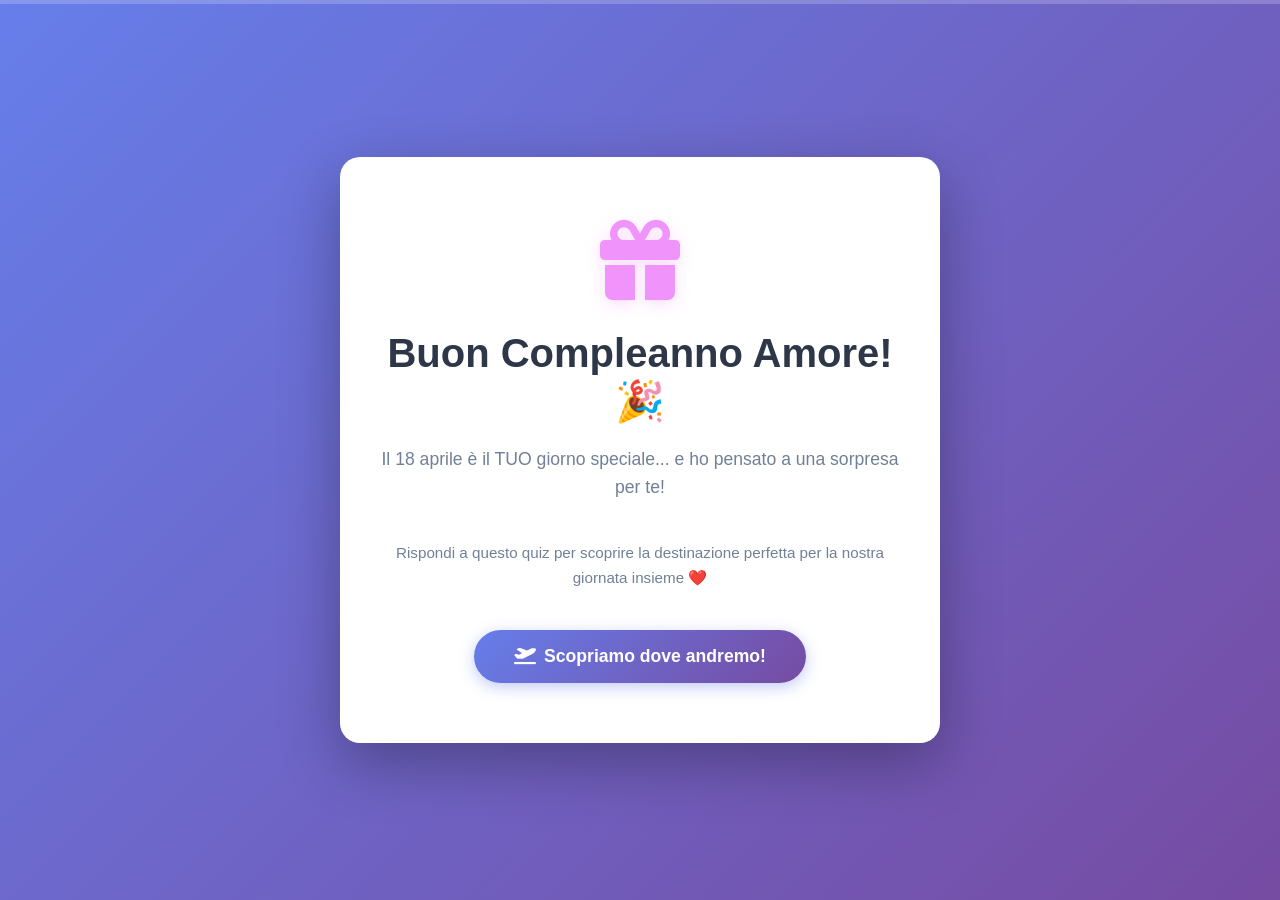
==== index.html @ 21a479e3 "Quiz compleanno iniziale" ====
<!DOCTYPE html>
<html lang="it">
<head>
    <meta charset="UTF-8">
    <meta name="viewport" content="width=device-width, initial-scale=1.0">
    <title>Quiz per Te ❤️</title>
    <link rel="stylesheet" href="style.css">
    <link rel="stylesheet" href="https://cdnjs.cloudflare.com/ajax/libs/font-awesome/6.4.0/css/all.min.css">
</head>
<body>
    <!-- Progress Bar -->
    <div class="progress-bar">
        <div class="progress-fill" id="progressFill"></div>
    </div>

    <div class="container">
        <!-- Screen 1: Welcome -->
        <div class="screen active" id="screen0">
            <div style="text-align: center;">
                <div class="icon-large">
                    <i class="fas fa-gift" style="color: #f093fb;"></i>
                </div>
                <h1>Buon Compleanno Amore! 🎉</h1>
                <p>Il 18 aprile è il TUO giorno speciale... e ho pensato a una sorpresa per te!</p>
                <p style="font-size: 0.95em; color: #718096;">Rispondi a questo quiz per scoprire la destinazione perfetta per la nostra giornata insieme ❤️</p>
                <button class="btn" onclick="nextScreen()">
                    <i class="fas fa-plane-departure" style="margin-right: 8px;"></i>Scopriamo dove andremo!
                </button>
            </div>
        </div>

        <!-- Screen 2: Question 1 -->
        <div class="screen" id="screen1">
            <div class="question-number"><i class="fas fa-circle-notch" style="margin-right: 8px;"></i>Domanda 1 di 6</div>
            <h2>La giornata perfetta per te è:</h2>
            <div class="options">
                <div class="option" onclick="selectAnswer(1, 'isola', this)">
                    🏝️ Natura e acqua cristallina
                </div>
                <div class="option" onclick="selectAnswer(1, 'menton', this)">
                    🌸 Casette colorate e relax
                </div>
                <div class="option" onclick="selectAnswer(1, 'nice', this)">
                    🌆 Vicoli vivi, mercato e atmosfera locale
                </div>
                <div class="option" onclick="selectAnswer(1, 'antibes', this)">
                    🌊 Mare + centro vivace
                </div>
                <div class="option" onclick="selectAnswer(1, 'eze', this)">
                    🌅 Borgo romantico con vista mozzafiato
                </div>
                <div class="option" onclick="selectAnswer(1, 'cannes', this)">
                    ✨ Passeggiata elegante sul lungomare
                </div>
            </div>
            <button class="btn" id="btn1" disabled onclick="nextScreen()">
                Avanti <i class="fas fa-arrow-right" style="margin-left: 8px;"></i>
            </button>
        </div>

        <!-- Screen 3: Question 2 -->
        <div class="screen" id="screen2">
            <div class="question-number"><i class="fas fa-circle-notch" style="margin-right: 8px;"></i>Domanda 2 di 6</div>
            <h2>Cosa ti piacerebbe fare di più?</h2>
            <div class="options">
                <div class="option" onclick="selectAnswer(2, 'antibes', this)">
                    🍹 Girare tra porto e locali
                </div>
                <div class="option" onclick="selectAnswer(2, 'nice', this)">
                    🥐 Girare tra vicoli e mangiare cose tipiche
                </div>
                <div class="option" onclick="selectAnswer(2, 'isola', this)">
                    🌿 Camminare nella natura e fare il bagno
                </div>
                <div class="option" onclick="selectAnswer(2, 'eze', this)">
                    💕 Perderti in un posto romantico
                </div>
                <div class="option" onclick="selectAnswer(2, 'menton', this)">
                    🚶‍♀️ Passeggiata rilassata
                </div>
                <div class="option" onclick="selectAnswer(2, 'cannes', this)">
                    🛍️ Shopping e aperitivo
                </div>
            </div>
            <button class="btn" id="btn2" disabled onclick="nextScreen()">
                Avanti <i class="fas fa-arrow-right" style="margin-left: 8px;"></i>
            </button>
        </div>

        <!-- Screen 4: Question 3 -->
        <div class="screen" id="screen3">
            <div class="question-number"><i class="fas fa-circle-notch" style="margin-right: 8px;"></i>Domanda 3 di 6</div>
            <h2>Che panorama ti emoziona di più?</h2>
            <div class="options">
                <div class="option" onclick="selectAnswer(3, 'menton', this)">
                    🌈 Case colorate
                </div>
                <div class="option" onclick="selectAnswer(3, 'eze', this)">
                    🔥 Vista dall'alto spettacolare
                </div>
                <div class="option" onclick="selectAnswer(3, 'nice', this)">
                    🌇 Vista città + mare dall'alto
                </div>
                <div class="option" onclick="selectAnswer(3, 'antibes', this)">
                    ⛵ Porto e barche
                </div>
                <div class="option" onclick="selectAnswer(3, 'isola', this)">
                    💎 Mare limpido selvaggio
                </div>
                <div class="option" onclick="selectAnswer(3, 'cannes', this)">
                    🏖️ Lungomare elegante
                </div>
            </div>
            <button class="btn" id="btn3" disabled onclick="nextScreen()">
                Avanti <i class="fas fa-arrow-right" style="margin-left: 8px;"></i>
            </button>
        </div>

        <!-- Screen 5: Question 4 -->
        <div class="screen" id="screen4">
            <div class="question-number"><i class="fas fa-circle-notch" style="margin-right: 8px;"></i>Domanda 4 di 6</div>
            <h2>Il pranzo ideale è:</h2>
            <div class="options">
                <div class="option" onclick="selectAnswer(4, 'antibes', this)">
                    🍕 Ristorante sul porto
                </div>
                <div class="option" onclick="selectAnswer(4, 'nice', this)">
                    🥐 Street food / bistrot locale
                </div>
                <div class="option" onclick="selectAnswer(4, 'cannes', this)">
                    🥂 Locale chic
                </div>
                <div class="option" onclick="selectAnswer(4, 'eze', this)">
                    🍷 Ristorante romantico con vista
                </div>
                <div class="option" onclick="selectAnswer(4, 'isola', this)">
                    🥪 Picnic vista mare
                </div>
                <div class="option" onclick="selectAnswer(4, 'menton', this)">
                    🍝 Trattoria tranquilla e tipica
                </div>
            </div>
            <button class="btn" id="btn4" disabled onclick="nextScreen()">
                Avanti <i class="fas fa-arrow-right" style="margin-left: 8px;"></i>
            </button>
        </div>

        <!-- Screen 6: Question 5 -->
        <div class="screen" id="screen5">
            <div class="question-number"><i class="fas fa-circle-notch" style="margin-right: 8px;"></i>Domanda 5 di 6</div>
            <h2>Il tuo livello di energia oggi è:</h2>
            <div class="options">
                <div class="option" onclick="selectAnswer(5, 'eze', this)">
                    💫 Voglia di qualcosa di speciale
                </div>
                <div class="option" onclick="selectAnswer(5, 'nice', this)">
                    ⚖️ Mix tra relax e scoperta
                </div>
                <div class="option" onclick="selectAnswer(5, 'cannes', this)">
                    💃 Energia e vita
                </div>
                <div class="option" onclick="selectAnswer(5, 'antibes', this)">
                    😎 Tranquillo ma con movimento
                </div>
                <div class="option" onclick="selectAnswer(5, 'isola', this)">
                    🌿 Staccare da tutto
                </div>
                <div class="option" onclick="selectAnswer(5, 'menton', this)">
                    😌 Relax totale
                </div>
            </div>
            <button class="btn" id="btn5" disabled onclick="nextScreen()">
                Avanti <i class="fas fa-arrow-right" style="margin-left: 8px;"></i>
            </button>
        </div>

        <!-- Screen 7: Question 6 -->
        <div class="screen" id="screen6">
            <div class="question-number"><i class="fas fa-circle-notch" style="margin-right: 8px;"></i>Domanda 6 di 6</div>
            <h2>La serata perfetta è:</h2>
            <div class="options">
                <div class="option" onclick="selectAnswer(6, 'isola', this)">
                    🌌 Silenzio totale
                </div>
                <div class="option" onclick="selectAnswer(6, 'nice', this)">
                    🌃 Passeggiata tra vicoli e locali
                </div>
                <div class="option" onclick="selectAnswer(6, 'antibes', this)">
                    🎉 Cena vivace
                </div>
                <div class="option" onclick="selectAnswer(6, 'menton', this)">
                    🌙 Cena tranquilla
                </div>
                <div class="option" onclick="selectAnswer(6, 'eze', this)">
                    🌅 Tramonto indimenticabile
                </div>
                <div class="option" onclick="selectAnswer(6, 'cannes', this)">
                    🍸 Aperitivo glamour
                </div>
            </div>
            <button class="btn" id="btn6" disabled onclick="nextScreen()">
                Scopri la destinazione! <i class="fas fa-map-marked-alt" style="margin-left: 8px;"></i>
            </button>
        </div>

        <!-- Screen 8: Final Result -->
        <div class="screen" id="screen7">
            <div class="final-message">
                <div class="icon-large">
                    <i class="fas fa-map-marker-alt" style="color: #f093fb;"></i>
                </div>
                <h1 style="font-size: 1.8em; margin-bottom: 15px;">Ok Amore, allora domani</h1>
                <h1 style="font-size: 1.5em; color: #a0aec0; margin-bottom: 25px;">la nostra destinazione perfetta è:</h1>
                <h1 id="destinationResult" style="font-size: 3em; color: #667eea; margin: 30px 0;"></h1>
                <p id="destinationIcon" style="font-size: 5em; margin: 20px 0;"></p>
                <p style="font-size: 1em; color: #718096; margin-top: 40px;">
                    <i class="fas fa-heart" style="color: #f093fb; margin-right: 8px;"></i>
                    Buon compleanno amore mio! ❤️
                </p>
            </div>
        </div>
    </div>

    <script src="script.js"></script>
</body>
</html>
---- style.css ----
* {
    margin: 0;
    padding: 0;
    box-sizing: border-box;
}

body {
    font-family: 'Segoe UI', Tahoma, Geneva, Verdana, sans-serif;
    background: linear-gradient(135deg, #667eea 0%, #764ba2 100%);
    min-height: 100vh;
    display: flex;
    justify-content: center;
    align-items: center;
    padding: 40px 20px;
    -webkit-tap-highlight-color: transparent;
    -webkit-touch-callout: none;
    -webkit-user-select: none;
    user-select: none;
}

.container {
    width: 100%;
    max-width: 600px;
}

/* Progress bar */
.progress-bar {
    position: fixed;
    top: 0;
    left: 0;
    width: 100%;
    height: 4px;
    background: rgba(255, 255, 255, 0.2);
    z-index: 1000;
}

.progress-fill {
    height: 100%;
    background: linear-gradient(90deg, #f093fb 0%, #f5576c 100%);
    transition: width 0.6s cubic-bezier(0.4, 0, 0.2, 1);
    width: 0%;
}

/* Screen styling */
.screen {
    background: white;
    border-radius: 20px;
    padding: 60px 40px;
    box-shadow: 0 20px 60px rgba(0, 0, 0, 0.3);
    opacity: 0;
    transform: translateY(30px);
    transition: all 0.6s cubic-bezier(0.4, 0, 0.2, 1);
    display: none;
}

.screen.active {
    display: block;
    opacity: 1;
    transform: translateY(0);
}

.screen.exiting {
    opacity: 0;
    transform: translateY(-30px);
}

/* Typography */
h1 {
    font-size: 2.5em;
    color: #2d3748;
    margin-bottom: 20px;
    line-height: 1.2;
}

h2 {
    font-size: 1.8em;
    color: #2d3748;
    margin-bottom: 30px;
    line-height: 1.3;
}

p {
    font-size: 1.1em;
    color: #718096;
    line-height: 1.6;
    margin-bottom: 40px;
}

/* Buttons */
.btn {
    background: linear-gradient(135deg, #667eea 0%, #764ba2 100%);
    color: white;
    border: none;
    padding: 16px 40px;
    font-size: 1.1em;
    border-radius: 50px;
    cursor: pointer;
    transition: all 0.3s ease;
    font-weight: 600;
    box-shadow: 0 4px 15px rgba(102, 126, 234, 0.4);
}

.btn:hover {
    transform: translateY(-2px);
    box-shadow: 0 6px 20px rgba(102, 126, 234, 0.6);
}

.btn:active {
    transform: scale(0.95);
}

.btn:disabled {
    opacity: 0.5;
    cursor: not-allowed;
}

/* Answer options */
.options {
    display: flex;
    flex-direction: column;
    gap: 15px;
    margin-bottom: 40px;
}

.option {
    background: #f7fafc;
    border: 2px solid #e2e8f0;
    padding: 20px 25px;
    border-radius: 12px;
    cursor: pointer;
    transition: all 0.3s ease;
    font-size: 1.1em;
    color: #2d3748;
    text-align: left;
    min-height: 60px;
    display: flex;
    align-items: center;
}

.option i {
    font-size: 1.3em;
    transition: transform 0.3s ease;
}

.option:hover i {
    transform: scale(1.1);
}

.option:hover {
    border-color: #667eea;
    background: #edf2f7;
    transform: translateX(5px);
}

.option:active {
 

.option.selected i {
    color: white !important;
    transform: scale(1.15);
}   transform: scale(0.98);
    background: #e2e8f0;
}

.option.selected {
    background: linear-gradient(135deg, #667eea 0%, #764ba2 100%);
    border-color: #667eea;
    color: white;
    transform: translateX(5px);
}

.option.selected:active {
    transform: scale(0.98) translateX(5px);
}

/* Emoji decorations */
.emoji {
    font-size: 4em;
    margin-bottom: 20px;
    display: inline-block;
    animation: float 3s ease-in-out infinite;
}

/* Icon decorations */
.icon-large {
    font-size: 5em;
    margin-bottom: 20px;
    display: inline-block;
    animation: float 3s ease-in-out infinite;
}

.icon-large i {
    filter: drop-shadow(0 4px 8px rgba(240, 147, 251, 0.3));
}

@keyframes float {
    0%, 100% { transform: translateY(0px); }
    50% { transform: translateY(-10px); }
}

/* Question number */
.question-number {
    color: #a0aec0;
    font-size: 0.9em;
    margin-bottom: 15px;
    font-weight: 600;
}

/* Final screen styling */
.final-message {
    text-align: center;
}

.heart-animation {
    font-size: 6em;
    animation: heartbeat 1.5s ease-in-out infinite;
}

.heart-animation i {
    filter: drop-shadow(0 4px 12px rgba(240, 147, 251, 0.4));
}

@keyframes heartbeat {
    0%, 100% { transform: scale(1); }
    10%, 30% { transform: scale(1.1); }
    20%, 40% { transform: scale(0.95); }
}

/* Responsive */
@media (max-width: 600px) {
    body {
        padding: 20px 15px;
    }

    .screen {
        padding: 40px 25px;
    }

    h1 {
        font-size: 2em;
    }

    h2 {
        font-size: 1.5em;
    }

    .emoji {
        font-size: 3em;
    }

    .option {
        padding: 18px 20px;
        font-size: 1em;
    }

    .btn {
        padding: 14px 35px;
        font-size: 1em;
        width: 100%;
    }
}
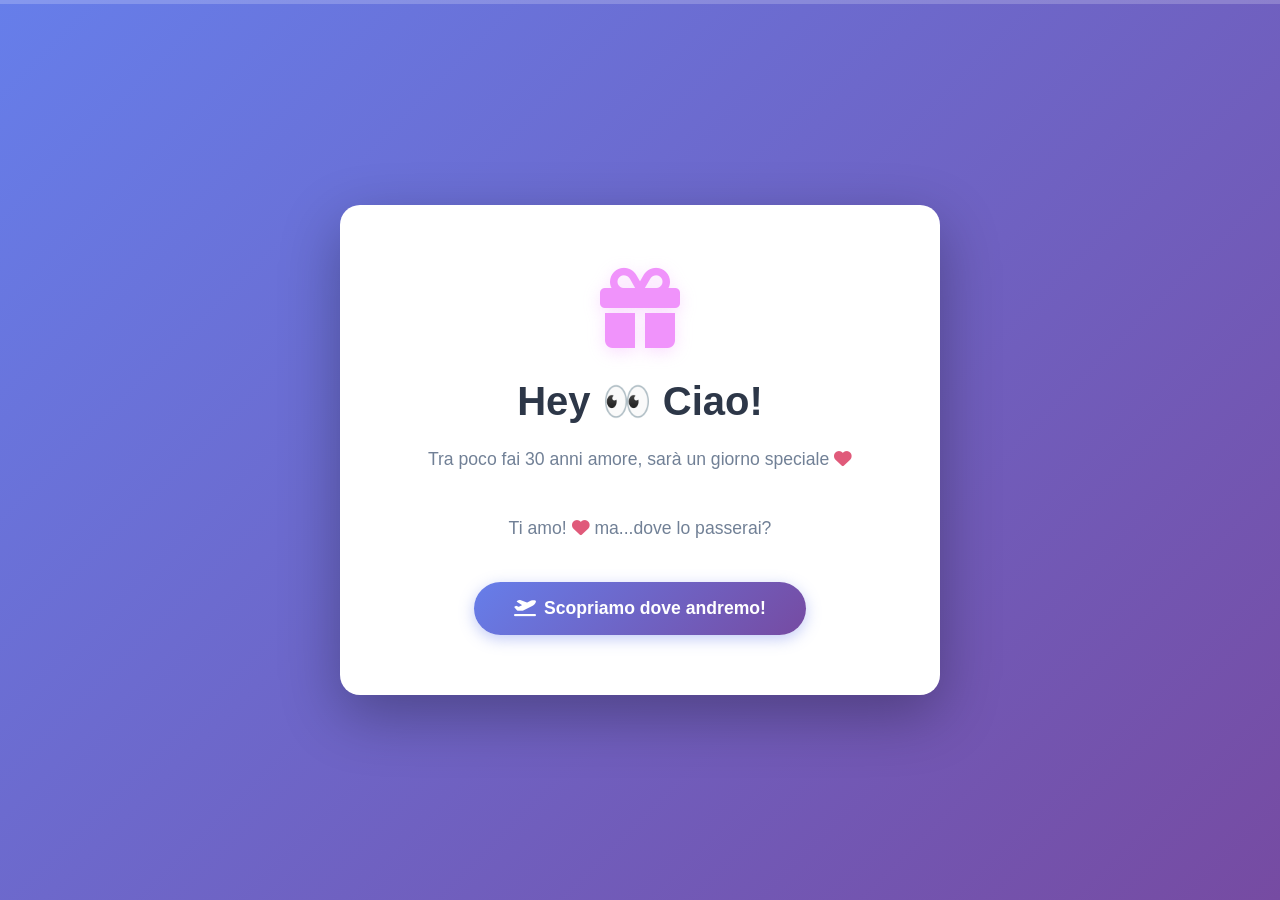
==== commit c7ae62bd: "modifiche al quiz" ====
--- a/index.html
+++ b/index.html
@@ -2,7 +2,7 @@
 <html lang="it">
 <head>
     <meta charset="UTF-8">
-    <meta name="viewport" content="width=device-width, initial-scale=1.0">
+    <meta name="viewport" content="width=device-width, initial-scale=1.0, viewport-fit=cover">
     <title>Quiz per Te ❤️</title>
     <link rel="stylesheet" href="style.css">
     <link rel="stylesheet" href="https://cdnjs.cloudflare.com/ajax/libs/font-awesome/6.4.0/css/all.min.css">
@@ -20,9 +20,9 @@
                 <div class="icon-large">
                     <i class="fas fa-gift" style="color: #f093fb;"></i>
                 </div>
-                <h1>Buon Compleanno Amore! 🎉</h1>
-                <p>Il 18 aprile è il TUO giorno speciale... e ho pensato a una sorpresa per te!</p>
-                <p style="font-size: 0.95em; color: #718096;">Rispondi a questo quiz per scoprire la destinazione perfetta per la nostra giornata insieme ❤️</p>
+                <h1>Hey 👀 Ciao!</h1>
+                <p>Tra poco fai 30 anni amore, sarà un giorno speciale <i class="fas fa-heart" style="color: #e05a7a;"></i></p>
+                <p>Ti amo! <i class="fas fa-heart" style="color: #e05a7a;"></i> ma...dove lo passerai?</p>
                 <button class="btn" onclick="nextScreen()">
                     <i class="fas fa-plane-departure" style="margin-right: 8px;"></i>Scopriamo dove andremo!
                 </button>
@@ -31,23 +31,23 @@
 
         <!-- Screen 2: Question 1 -->
         <div class="screen" id="screen1">
-            <div class="question-number"><i class="fas fa-circle-notch" style="margin-right: 8px;"></i>Domanda 1 di 6</div>
-            <h2>La giornata perfetta per te è:</h2>
+            <div class="question-number"><i class="fas fa-circle-notch" style="margin-right: 8px;"></i>Domanda 1 di 5</div>
+            <h2>Scegli 👀</h2>
             <div class="options">
                 <div class="option" onclick="selectAnswer(1, 'isola', this)">
                     🏝️ Natura e acqua cristallina
+                </div>
+                <div class="option" onclick="selectAnswer(1, 'eze', this)">
+                    🌅 Borgo romantico con vista mozzafiato
                 </div>
                 <div class="option" onclick="selectAnswer(1, 'menton', this)">
                     🌸 Casette colorate e relax
                 </div>
                 <div class="option" onclick="selectAnswer(1, 'nice', this)">
-                    🌆 Vicoli vivi, mercato e atmosfera locale
+                    🌆 Vicoli vivi, mercatini e atmosfera locale
                 </div>
                 <div class="option" onclick="selectAnswer(1, 'antibes', this)">
-                    🌊 Mare + centro vivace
-                </div>
-                <div class="option" onclick="selectAnswer(1, 'eze', this)">
-                    🌅 Borgo romantico con vista mozzafiato
+                    🌊 Vista Mare + Passeggiata in centro
                 </div>
                 <div class="option" onclick="selectAnswer(1, 'cannes', this)">
                     ✨ Passeggiata elegante sul lungomare
@@ -60,7 +60,7 @@
 
         <!-- Screen 3: Question 2 -->
         <div class="screen" id="screen2">
-            <div class="question-number"><i class="fas fa-circle-notch" style="margin-right: 8px;"></i>Domanda 2 di 6</div>
+            <div class="question-number"><i class="fas fa-circle-notch" style="margin-right: 8px;"></i>Domanda 2 di 5</div>
             <h2>Cosa ti piacerebbe fare di più?</h2>
             <div class="options">
                 <div class="option" onclick="selectAnswer(2, 'antibes', this)">
@@ -69,11 +69,11 @@
                 <div class="option" onclick="selectAnswer(2, 'nice', this)">
                     🥐 Girare tra vicoli e mangiare cose tipiche
                 </div>
+                <div class="option" onclick="selectAnswer(2, 'eze', this)">
+                    💕 Perderti in un posto romantico
+                </div>
                 <div class="option" onclick="selectAnswer(2, 'isola', this)">
                     🌿 Camminare nella natura e fare il bagno
-                </div>
-                <div class="option" onclick="selectAnswer(2, 'eze', this)">
-                    💕 Perderti in un posto romantico
                 </div>
                 <div class="option" onclick="selectAnswer(2, 'menton', this)">
                     🚶‍♀️ Passeggiata rilassata
@@ -89,17 +89,14 @@
 
         <!-- Screen 4: Question 3 -->
         <div class="screen" id="screen3">
-            <div class="question-number"><i class="fas fa-circle-notch" style="margin-right: 8px;"></i>Domanda 3 di 6</div>
-            <h2>Che panorama ti emoziona di più?</h2>
+            <div class="question-number"><i class="fas fa-circle-notch" style="margin-right: 8px;"></i>Domanda 3 di 5</div>
+            <h2>Che panorama vorresti?</h2>
             <div class="options">
                 <div class="option" onclick="selectAnswer(3, 'menton', this)">
-                    🌈 Case colorate
+                    🌈 Casette colorate
                 </div>
                 <div class="option" onclick="selectAnswer(3, 'eze', this)">
-                    🔥 Vista dall'alto spettacolare
-                </div>
-                <div class="option" onclick="selectAnswer(3, 'nice', this)">
-                    🌇 Vista città + mare dall'alto
+                    🌇 Vista dall'alto sul mare
                 </div>
                 <div class="option" onclick="selectAnswer(3, 'antibes', this)">
                     ⛵ Porto e barche
@@ -118,8 +115,8 @@
 
         <!-- Screen 5: Question 4 -->
         <div class="screen" id="screen4">
-            <div class="question-number"><i class="fas fa-circle-notch" style="margin-right: 8px;"></i>Domanda 4 di 6</div>
-            <h2>Il pranzo ideale è:</h2>
+            <div class="question-number"><i class="fas fa-circle-notch" style="margin-right: 8px;"></i>Domanda 4 di 5</div>
+            <h2>Pranzetto?</h2>
             <div class="options">
                 <div class="option" onclick="selectAnswer(4, 'antibes', this)">
                     🍕 Ristorante sul porto
@@ -131,7 +128,7 @@
                     🥂 Locale chic
                 </div>
                 <div class="option" onclick="selectAnswer(4, 'eze', this)">
-                    🍷 Ristorante romantico con vista
+                    🍷 Ristorantino con vista
                 </div>
                 <div class="option" onclick="selectAnswer(4, 'isola', this)">
                     🥪 Picnic vista mare
@@ -147,8 +144,8 @@
 
         <!-- Screen 6: Question 5 -->
         <div class="screen" id="screen5">
-            <div class="question-number"><i class="fas fa-circle-notch" style="margin-right: 8px;"></i>Domanda 5 di 6</div>
-            <h2>Il tuo livello di energia oggi è:</h2>
+            <div class="question-number"><i class="fas fa-circle-notch" style="margin-right: 8px;"></i>Domanda 5 di 5</div>
+            <h2>E cosa vorresti fare?</h2>
             <div class="options">
                 <div class="option" onclick="selectAnswer(5, 'eze', this)">
                     💫 Voglia di qualcosa di speciale
@@ -157,70 +154,45 @@
                     ⚖️ Mix tra relax e scoperta
                 </div>
                 <div class="option" onclick="selectAnswer(5, 'cannes', this)">
-                    💃 Energia e vita
+                    💃 La chicccc
                 </div>
                 <div class="option" onclick="selectAnswer(5, 'antibes', this)">
-                    😎 Tranquillo ma con movimento
+                    😎 Passeggiata in centro
                 </div>
                 <div class="option" onclick="selectAnswer(5, 'isola', this)">
                     🌿 Staccare da tutto
                 </div>
                 <div class="option" onclick="selectAnswer(5, 'menton', this)">
-                    😌 Relax totale
+                    😌 Giorna Relax
                 </div>
             </div>
             <button class="btn" id="btn5" disabled onclick="nextScreen()">
-                Avanti <i class="fas fa-arrow-right" style="margin-left: 8px;"></i>
-            </button>
-        </div>
-
-        <!-- Screen 7: Question 6 -->
-        <div class="screen" id="screen6">
-            <div class="question-number"><i class="fas fa-circle-notch" style="margin-right: 8px;"></i>Domanda 6 di 6</div>
-            <h2>La serata perfetta è:</h2>
-            <div class="options">
-                <div class="option" onclick="selectAnswer(6, 'isola', this)">
-                    🌌 Silenzio totale
-                </div>
-                <div class="option" onclick="selectAnswer(6, 'nice', this)">
-                    🌃 Passeggiata tra vicoli e locali
-                </div>
-                <div class="option" onclick="selectAnswer(6, 'antibes', this)">
-                    🎉 Cena vivace
-                </div>
-                <div class="option" onclick="selectAnswer(6, 'menton', this)">
-                    🌙 Cena tranquilla
-                </div>
-                <div class="option" onclick="selectAnswer(6, 'eze', this)">
-                    🌅 Tramonto indimenticabile
-                </div>
-                <div class="option" onclick="selectAnswer(6, 'cannes', this)">
-                    🍸 Aperitivo glamour
-                </div>
-            </div>
-            <button class="btn" id="btn6" disabled onclick="nextScreen()">
                 Scopri la destinazione! <i class="fas fa-map-marked-alt" style="margin-left: 8px;"></i>
             </button>
         </div>
 
-        <!-- Screen 8: Final Result -->
-        <div class="screen" id="screen7">
+        <!-- Screen 7: Final Result -->
+        <div class="screen" id="screen6">
             <div class="final-message">
                 <div class="icon-large">
                     <i class="fas fa-map-marker-alt" style="color: #f093fb;"></i>
                 </div>
-                <h1 style="font-size: 1.8em; margin-bottom: 15px;">Ok Amore, allora domani</h1>
-                <h1 style="font-size: 1.5em; color: #a0aec0; margin-bottom: 25px;">la nostra destinazione perfetta è:</h1>
-                <h1 id="destinationResult" style="font-size: 3em; color: #667eea; margin: 30px 0;"></h1>
-                <p id="destinationIcon" style="font-size: 5em; margin: 20px 0;"></p>
+                <h1 style="font-size: 1.8em; margin-bottom: 15px;">Ok Amore, hai deciso allora!</h1>
+                <h1 style="font-size: 1.5em; color: #a0aec0; margin-bottom: 25px;">la nostra destinazione sarà:</h1>
+                <h1 id="destinationResult" style="font-size: 3em; color: #667eea; margin: 30px 0;" aria-live="polite"></h1>
+                <img id="destinationImage" src="" alt="Destinazione" class="destination-img" style="display: none;">
+                <p id="destinationDescription" class="result-description"></p>
+                <button class="btn" type="button" onclick="restartQuiz()">
+                    <i class="fas fa-rotate-left" style="margin-right: 8px;"></i>Rifacciamo il quiz
+                </button>
                 <p style="font-size: 1em; color: #718096; margin-top: 40px;">
-                    <i class="fas fa-heart" style="color: #f093fb; margin-right: 8px;"></i>
-                    Buon compleanno amore mio! ❤️
+                    <i class="fas fa-heart" style="color: #f093fb; margin-right: 4px;"></i>
+                    Ti Amo topinaaaaaaa! <i class="fas fa-heart" style="color: #f093fb; margin-right: 4px;"></i>
                 </p>
             </div>
         </div>
     </div>
 
-    <script src="script.js"></script>
+    <script src="script.js?v=2"></script>
 </body>
 </html>
--- a/style.css
+++ b/style.css
@@ -4,14 +4,25 @@
     box-sizing: border-box;
 }
 
+:root {
+    --mobile-center-offset: 0px;
+}
+
 body {
     font-family: 'Segoe UI', Tahoma, Geneva, Verdana, sans-serif;
     background: linear-gradient(135deg, #667eea 0%, #764ba2 100%);
     min-height: 100vh;
+    min-height: calc(var(--vh, 1vh) * 100);
+    min-height: 100dvh;
     display: flex;
     justify-content: center;
     align-items: center;
-    padding: 40px 20px;
+    padding:
+        calc(40px + env(safe-area-inset-top))
+        calc(20px + env(safe-area-inset-right))
+        calc(40px + env(safe-area-inset-bottom))
+        calc(20px + env(safe-area-inset-left));
+    overflow-x: hidden;
     -webkit-tap-highlight-color: transparent;
     -webkit-touch-callout: none;
     -webkit-user-select: none;
@@ -21,6 +32,7 @@
 .container {
     width: 100%;
     max-width: 600px;
+    margin: 0 auto;
 }
 
 /* Progress bar */
@@ -153,13 +165,13 @@
 }
 
 .option:active {
- 
+    transform: scale(0.98);
+    background: #e2e8f0;
+}
 
 .option.selected i {
     color: white !important;
     transform: scale(1.15);
-}   transform: scale(0.98);
-    background: #e2e8f0;
 }
 
 .option.selected {
@@ -211,6 +223,16 @@
     text-align: center;
 }
 
+.result-description {
+    font-size: 1.05em;
+    color: #4a5568;
+    margin: 10px 0 30px;
+}
+
+.final-message .btn {
+    margin-top: 10px;
+}
+
 .heart-animation {
     font-size: 6em;
     animation: heartbeat 1.5s ease-in-out infinite;
@@ -226,13 +248,48 @@
     20%, 40% { transform: scale(0.95); }
 }
 
+/* Destination image */
+.destination-img {
+    width: 100%;
+    max-width: 400px;
+    height: 280px;
+    object-fit: cover;
+    border-radius: 20px;
+    box-shadow: 0 15px 35px rgba(0, 0, 0, 0.2);
+    margin: 25px auto 30px;
+    display: block;
+    animation: scaleIn 0.8s cubic-bezier(0.175, 0.885, 0.32, 1.275) forwards;
+}
+
+@keyframes scaleIn {
+    0% { transform: scale(0.8); opacity: 0; }
+    100% { transform: scale(1); opacity: 1; }
+}
+
 /* Responsive */
 @media (max-width: 600px) {
     body {
-        padding: 20px 15px;
+        padding:
+            calc(12px + env(safe-area-inset-top))
+            calc(12px + env(safe-area-inset-right))
+            calc(12px + env(safe-area-inset-bottom))
+            calc(12px + env(safe-area-inset-left));
+    }
+
+    :root {
+        --mobile-center-offset: -12px;
+    }
+
+    .container {
+        min-height: calc((var(--vh, 1vh) * 100) - env(safe-area-inset-top) - env(safe-area-inset-bottom) - 24px);
+        display: flex;
+        align-items: center;
+        justify-content: center;
+        transform: translateY(var(--mobile-center-offset));
     }
 
     .screen {
+        width: 100%;
         padding: 40px 25px;
     }
 
@@ -258,4 +315,15 @@
         font-size: 1em;
         width: 100%;
     }
-}
+
+    .destination-img {
+        max-width: 100%;
+        height: 220px;
+    }
+}
+
+@media (max-width: 380px) {
+    :root {
+        --mobile-center-offset: -18px;
+    }
+}
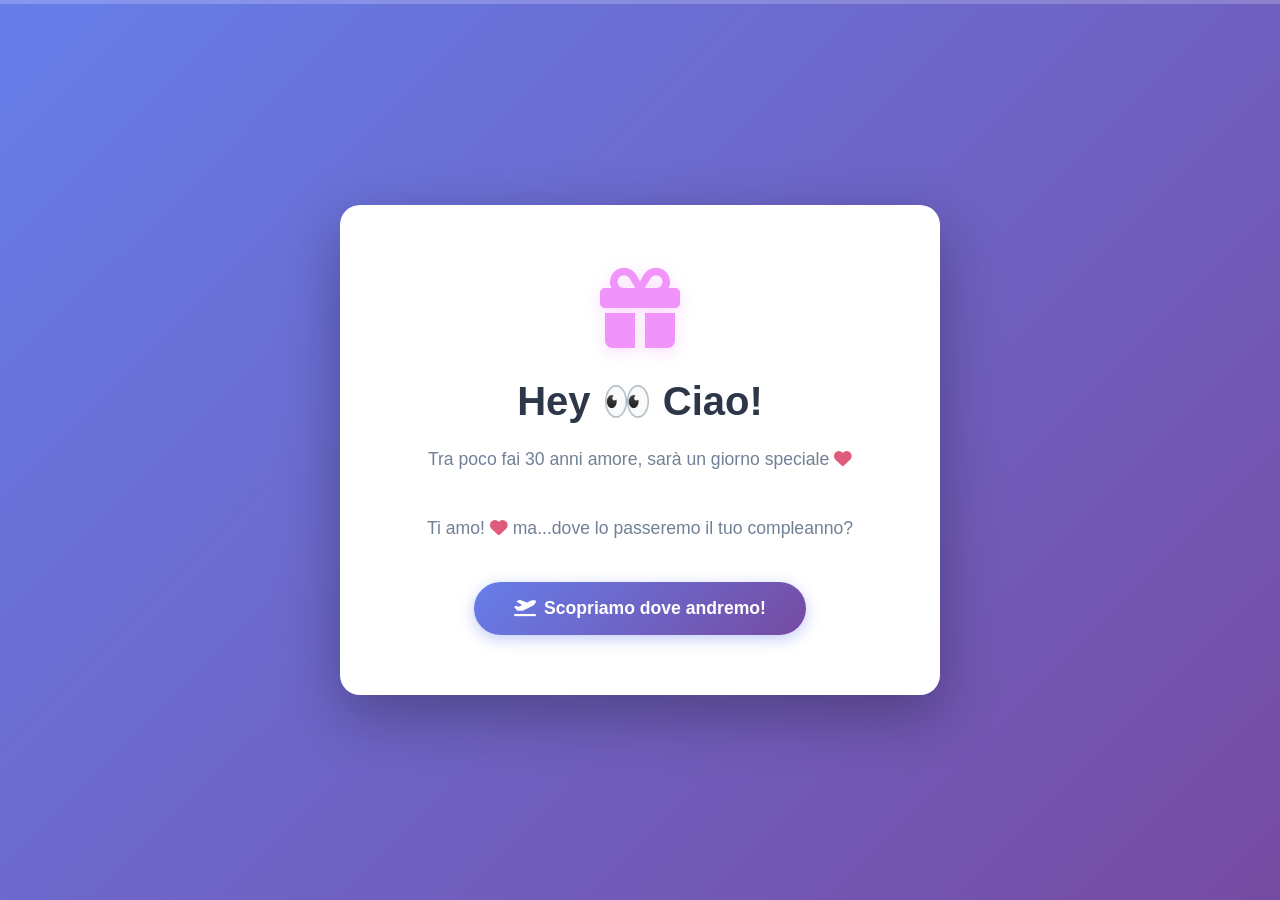
==== commit 525d1a3d: "lettera" ====
--- a/index.html
+++ b/index.html
@@ -22,7 +22,7 @@
                 </div>
                 <h1>Hey 👀 Ciao!</h1>
                 <p>Tra poco fai 30 anni amore, sarà un giorno speciale <i class="fas fa-heart" style="color: #e05a7a;"></i></p>
-                <p>Ti amo! <i class="fas fa-heart" style="color: #e05a7a;"></i> ma...dove lo passerai?</p>
+                <p>Ti amo! <i class="fas fa-heart" style="color: #e05a7a;"></i> ma...dove lo passeremo il tuo compleanno?</p>
                 <button class="btn" onclick="nextScreen()">
                     <i class="fas fa-plane-departure" style="margin-right: 8px;"></i>Scopriamo dove andremo!
                 </button>
@@ -148,7 +148,7 @@
             <h2>E cosa vorresti fare?</h2>
             <div class="options">
                 <div class="option" onclick="selectAnswer(5, 'eze', this)">
-                    💫 Voglia di qualcosa di speciale
+                    💫 Passare un giorno speciale
                 </div>
                 <div class="option" onclick="selectAnswer(5, 'nice', this)">
                     ⚖️ Mix tra relax e scoperta
